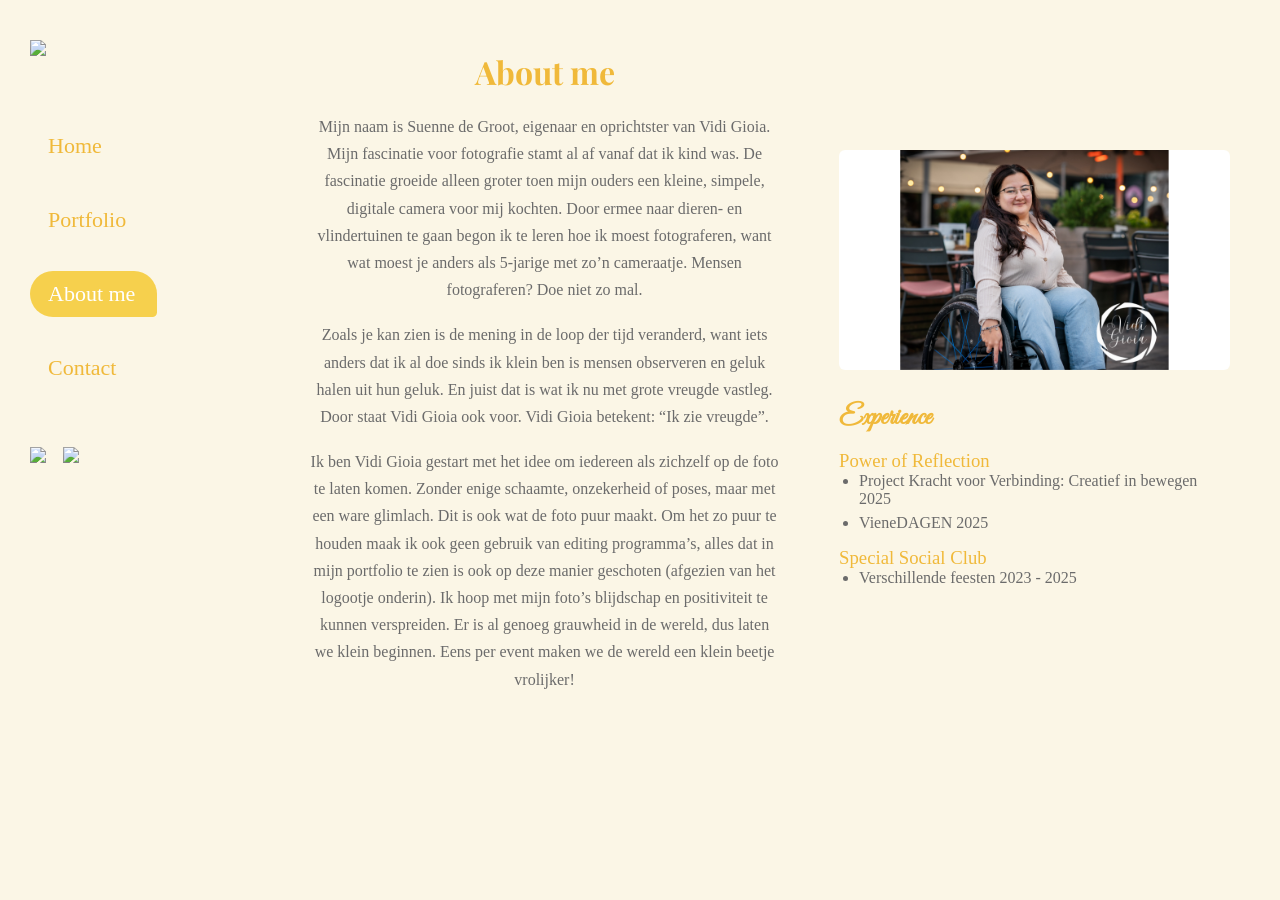
==== about/index.html @ d255e982 "Update index.html" ====
<!DOCTYPE html>
<html lang="en">
<head>
<meta charset="UTF-8">
<title>Vidi Gioia – About me</title>
<meta name="viewport" content="width=device-width, initial-scale=1.0">
<link rel="stylesheet" href="../css/styles.css">
<link href="https://fonts.googleapis.com/css2?family=Playfair+Display:wght@400;600&family=Great+Vibes&display=swap" rel="stylesheet">
</head>
<body>

<div class="container">
    <aside class="sidebar">
        <a class="logo" href="/">
            <img class="logo" src="../assets/logovidigioia.png">
        </a>
        <nav class="menu">
            <a href="/">Home</a>
            <a href="/portfolio/">Portfolio</a>
            <a href="/about/" class="active">About me</a>
            <a href="/contact/">Contact</a>
        </nav>

        <div class="socials">
            <a href="#">
                <img src="../assets/instagram_small.svg"> 
            </a>
            <a href="#">
                <img src="../assets/linkedin_small.svg"> 
            </a>
        </div>
    </aside>

    <main>
        <div class="about-layout">

            <!-- LEFT SIDE -->
            <div class="about-text">
                <h1>About me</h1>

                <p>
                    Mijn naam is Suenne de Groot, eigenaar en oprichtster van Vidi Gioia. Mijn fascinatie voor fotografie stamt al af vanaf dat ik kind was. De fascinatie groeide alleen groter toen mijn ouders een kleine, simpele, digitale camera voor mij kochten. Door ermee naar dieren- en vlindertuinen te gaan begon ik te leren hoe ik moest fotograferen, want wat moest je anders als 5-jarige met zo’n cameraatje. Mensen fotograferen? Doe niet zo mal.
                </p>

                <p>
                    Zoals je kan zien is de mening in de loop der tijd veranderd, want iets anders dat ik al doe sinds ik klein ben is mensen observeren en geluk halen uit hun geluk. En juist dat is wat ik nu met grote vreugde vastleg. Door staat Vidi Gioia ook voor. Vidi Gioia betekent: “Ik zie vreugde”.
                </p>

                <p>
                    Ik ben Vidi Gioia gestart met het idee om iedereen als zichzelf op de foto te laten komen. Zonder enige schaamte, onzekerheid of poses, maar met een ware glimlach. Dit is ook wat de foto puur maakt. Om het zo puur te houden maak ik ook geen gebruik van editing programma’s, alles dat in mijn portfolio te zien is ook op deze manier geschoten (afgezien van het logootje onderin). Ik hoop met mijn foto’s blijdschap en positiviteit te kunnen verspreiden. Er is al genoeg grauwheid in de wereld, dus laten we klein beginnen. Eens per event maken we de wereld een klein beetje vrolijker!
                </p>
            </div>

            <!-- RIGHT SIDE -->
            <div class="about-side">
                <img src="../assets/Aboutmefoto.png" alt="About photo">

                <div class="experience">
                    <h2>Experience</h2>

                    <h3>Power of Reflection</h3>
                    <ul>
                        <li>Project Kracht voor Verbinding: Creatief in bewegen 2025</li>
                        <li>VieneDAGEN 2025</li>
                    </ul>

                    <h3>Special Social Club</h3>
                    <ul>
                        <li>Verschillende feesten 2023 - 2025</li>
                    </ul>
                </div>
            </div>

        </div>
    </main>
</div>

<script src="../js/menu.js"></script>
</body>
</html>
---- css/styles.css ----
/* =========================
   RESET & BASE
========================= */

* {
    margin: 0;
    padding: 0;
    box-sizing: border-box;
}

body {
    background: #fbf6e6;
    font-family: Georgia, serif;
    color: #f0b93a;
}

.container {
    display: flex;
    min-height: 100vh;
}

/* =========================
   SIDEBAR / MENU
========================= */

.sidebar {
    width: 260px;
    padding: 40px 30px;
}

.logo {
    font-family: 'Great Vibes', cursive;
    font-size: 48px;
    color: #000;
    line-height: 1;
    margin-bottom: 40px;
    max-width: 250px;
}

/* MENU LINKS */
.menu a {
    position: relative;
    display: inline-block;
    font-size: 22px;
    text-decoration: none;
    color: #f0b93a;
    margin: 14px 0;
    padding: 10px 22px 10px 18px;
    z-index: 1;
}

/* pill background */
.menu a::before {
    content: "";
    position: absolute;
    inset: 0;
    background: #f6d04d;
    border-radius: 30px 30px 6px 30px;
    opacity: 0;
    z-index: -1;
    transition: opacity 0.2s ease;
}

.menu a:hover {
    color: #fff;
}

/* arrow tip */
.menu a::after {
    content: "";
    position: absolute;
    top: 50%;
    transform: translateY(-50%);
    border-left: 14px solid #f6d04d;
    border-top: 14px solid transparent;
    border-bottom: 14px solid transparent;
    opacity: 0;
    transition: opacity 0.2s ease;
}

/* hover + active */
.menu a:hover::before,
.menu a:hover::after,
.menu a.active::before,
.menu a.active::after {
    opacity: 1;
}

.menu a.active {
    color: #fff;
}

/* SOCIALS */
.socials {
    margin-top: 40px;
}

.socials a {
    margin-right: 12px;
    font-size: 20px;
    text-decoration: none;
    color: #f0b93a;
}

/* =========================
   MAIN CONTENT
========================= */

main {
    flex: 1;
    padding: 50px;
}

/* =========================
   CONTACT PAGE
========================= */

.contact-layout {
    display: grid;
    grid-template-columns: 1fr 260px;
    gap: 40px;
}

.contact-form {
    border: 2px solid #f6d04d;
    border-radius: 16px;
    padding: 30px;
    background: #fff9e8;
}

.contact-form h2 {
    margin-bottom: 20px;
}

.contact-form input,
.contact-form textarea {
    width: 100%;
    margin-bottom: 16px;
    padding: 10px;
    border-radius: 10px;
    border: 1px solid #f6d04d;
    background: #fffdf3;
    font-family: inherit;
}

.contact-form textarea {
    resize: vertical;
    min-height: 100px;
}

.contact-form button {
    width: 100%;
    background: #f6d04d;
    border: none;
    padding: 12px;
    border-radius: 20px;
    color: #fff;
    font-size: 16px;
    cursor: pointer;
}

/* right contact box */
.contact-box {
    background: #f6d04d;
    border-radius: 20px;
    padding: 20px;
    color: #fff;
    margin-bottom: 20px;
    font-size: 14px;
    line-height: 1.6;
}

/* review */
.review {
    background: #fff3cc;
    border-radius: 20px;
    padding: 20px;
    font-size: 14px;
    line-height: 1.6;
    color: #8a6a00;
}

/* =========================
   ABOUT PAGE
========================= */

.about-layout {
    display: grid;
    grid-template-columns: 1.2fr 1fr;
    gap: 60px;
    align-items: start;
}

.about-text {
    text-align: center;
}

.about-text h1 {
    font-family: 'Playfair Display', serif;
    font-size: 32px;
    margin-bottom: 20px;
    text-align: center;
}

.about-text p {
    margin-bottom: 18px;
    line-height: 1.7;
    color: #6b6b6b;
}

.about-side img {
    margin-top: 100px;
    width: 100%;
    border-radius: 6px;
    display: block;
    margin-bottom: 30px;
}

.experience h2 {
    font-family: 'Great Vibes', cursive;
    font-size: 28px;
    margin-bottom: 15px;
}

.experience h3 {
    margin-top: 15px;
    font-weight: normal;
}

.experience ul {
    margin-left: 20px;
    margin-bottom: 10px;
    color: #6b6b6b;
}

.experience li {
    margin-bottom: 6px;
}

/* =========================
   PORTFOLIO PAGE
========================= */

/* =========================
   PORTFOLIO IMAGE VIEW
========================= */

.view-btn {
    position: absolute;
    bottom: 7px;
    right: 14px;
    color: white;
    font-size: 14px;
    padding: 6px 10px;
    border-radius: 20px;
    cursor: pointer;
    opacity: 0;
    transition: opacity 0.2s ease;
}

.card:hover .view-btn {
    opacity: 1;
}

.thumb:hover {
    cursor: pointer;
}

/* popup */
.image-popup {
    position: fixed;
    inset: 0;
    background: rgba(0,0,0,0.85);
    display: flex;
    align-items: center;
    justify-content: center;
    z-index: 9999;
}

.image-popup img {
    max-width: 90vw;
    max-height: 90vh;
    object-fit: contain;
    box-shadow: 0 20px 60px rgba(0,0,0,0.6);
    border-radius: 6px;
}

.image-popup.close {
    display: none;
}

/* =========================
   PORTFOLIO FOLDERS
========================= */

.portfolio-folder {
    position: relative;
    cursor: pointer;
    aspect-ratio: 4 / 3;
    border-radius: 6px;
}

.portfolio-folder {
    background: transparent;
}

.portfolio-folder .thumb {
    width: 100%;
    height: 100%;
}

.portfolio-folder .folder-label {
    position: absolute;
    bottom: 0;
    width: 100%;
    padding: 12px;
    background: rgba(0,0,0,0.55);
    color: #fff;
    font-family: 'Playfair Display', serif;
    font-size: 18px;
}

.portfolio-folder .folder-label {
    z-index: 5;
}

.portfolio-folder:hover {
    transform: translateY(-2px);
}

.portfolio-grid {
    display: grid;
    grid-template-columns: repeat(auto-fill, minmax(180px, 1fr));
    gap: 24px;
}

#portfolioGrid {
    margin-top: 90px;
}

.portfolio-group {
    margin-bottom: 60px;
}

.portfolio-group h2 {
    font-family: 'Playfair Display', serif;
    font-size: 28px;
    margin-bottom: 20px;
}

.portfolio-grid-inner {
    display: grid;
    grid-template-columns: repeat(auto-fill, minmax(180px, 1fr));
    gap: 20px;
}

.portfolio-grid.expanded {
    display: block;
}

/* stacked preview inside folder */
.portfolio-folder .stack {
    position: relative;
    width: 100%;
    height: 100%;
}

.portfolio-folder .stack .thumb {
    position: absolute;
    inset: 0;
    border-radius: 6px;
    background-size: cover;
    background-position: center;
    background-repeat: no-repeat;
}

/* offsets for stacked effect */
.portfolio-folder .stack .thumb:nth-child(1) {
    transform: translate(0, 0);
    z-index: 3;
}

.portfolio-folder .stack .thumb:nth-child(2) {
    transform: translate(6px, 6px);
    opacity: 0.85;
    z-index: 2;
}

.portfolio-folder .stack .thumb:nth-child(3) {
    transform: translate(12px, 12px);
    opacity: 0.7;
    z-index: 1;
}


.back-link {
    display: inline-block;
    margin-bottom: 20px;
    font-size: 14px;
    text-decoration: none;
    color: #000;
}

.back-link:hover {
    text-decoration: none;
}

.card {
    position: relative;
    background: #f6d04d;
    border-radius: 12px;
    padding-bottom: 10px;
    padding-top: 6px;
    padding-left: 20px;
    padding-right: 20px;
    box-sizing: border-box;
}

.card span {
    font-size: 12px;
    color: #fff;
}

.thumb {
    background-size: contain;
    background-position: center;
    background-repeat: no-repeat;
    margin-top: 6px;
    height: 120px;
    border-radius: 6px;
}

/* =========================
   IMAGE LOADER
========================= */

.loader {
    position: absolute;
    inset: 0;
    display: flex;
    align-items: center;
    justify-content: center;
    background: transparent;
    z-index: 10;
}

.loader::after {
    content: "";
    width: 28px;
    height: 28px;
    border: 3px solid #e6e6e6;
    border-top-color: #f6d04d;
    border-radius: 50%;
    animation: spin 0.8s linear infinite;
}

@keyframes spin {
    to { transform: rotate(360deg); }
}

/* =========================
   REVIEW CAROUSEL
========================= */

.review {
    position: relative;
    overflow: hidden;
}

.review-content {
    transition: opacity 0.3s ease;
}

.review-stars {
    margin-bottom: 10px;
    color: #f6d04d;
}

.review-text {
    margin-bottom: 12px;
}

.review-controls {
    position: absolute;
    bottom: 12px;
    right: 14px;
    display: flex;
    gap: 6px;
}

.review-controls button {
    background: #f6d04d;
    border: none;
    color: #fff;
    width: 26px;
    height: 26px;
    border-radius: 50%;
    cursor: pointer;
    font-size: 16px;
    line-height: 1;
}

.home-grid {
    display: grid; 
    grid-template-columns: repeat(2, 1fr);
    gap: 30px;

    max-width: 1100px;
    margin: 0 auto;
}

/* =========================
   RESPONSIVE (MOBILE)
========================= */

@media (max-width: 768px) {

    .about-layout {
        grid-template-columns: 1fr;
        gap: 30px;
    }

    .about-text {
        text-align: center;
    }

    .menu a::before {
        border-radius: 15px;
    }

    #portfolioGrid {
    margin-top: -20px;
    }

    .contact-layout > div:last-child {
        display: flex;
        gap: 12px;
    }

    .contact-box,
    .review {
        flex: 1;
    }

    .container {
        flex-direction: column;
    }

    /* sidebar stacks vertically */
    .sidebar {
        width: 100%;
        padding: 24px 20px;
        display: block;
        text-align: center;
    }

    .logo {
        font-size: 36px;
        margin-bottom: 16px;
    }

    /* MENU UNDER LOGO, HORIZONTAL */
    .menu {
        display: flex;
        justify-content: center;
        gap: 6px;
    }

    .menu a {
        margin: 0;
        font-size: 20px;
        padding: 8px 14px;
    }

    /* remove arrow tip on mobile */
    .menu a::after {
        display: none;
    }

    .socials {
        margin-top: 16px;
        text-align: center;
    }

    main {
        padding: 30px 20px;
    }

    .contact-layout {
        grid-template-columns: 1fr;
        margin-top: -25px;
    }
}

/* =========================
   VERY SMALL PHONES
========================= */

@media (max-width: 420px) {

    .about-text {
        text-align: center;
    }

    .about-layout {
        grid-template-columns: 1fr;
        gap: 30px;
    }

    .contact-layout {
        margin-top: -25px;
    }

    #portfolioGrid {
    margin-top: 0px;
    }

    /* FOLDER VIEW */
    .portfolio-grid {
        grid-template-columns: repeat(2, 1fr);
        gap: 16px;
    }

    /* IMAGE VIEW */
    .portfolio-grid-inner {
        grid-template-columns: repeat(2, 1fr);
        gap: 14px;
    }

    .thumb {
        height: 110px;
    }

    .card {
    position: relative;
    background: #f6d04d;
    border-radius: 12px;
    padding-bottom: 3px;
    padding-top: 0px;
    padding-left: 10px;
    padding-right: 10px;
    box-sizing: border-box;
    }

    .menu {
        flex-wrap: wrap;
        gap: 4px;
    }

    .menu a {
        font-size: 16px;
        padding: 6px 10px;
        white-space: nowrap;
    }

    .menu a::before {
        border-radius: 30px; /* keep your pill look */
    }
}
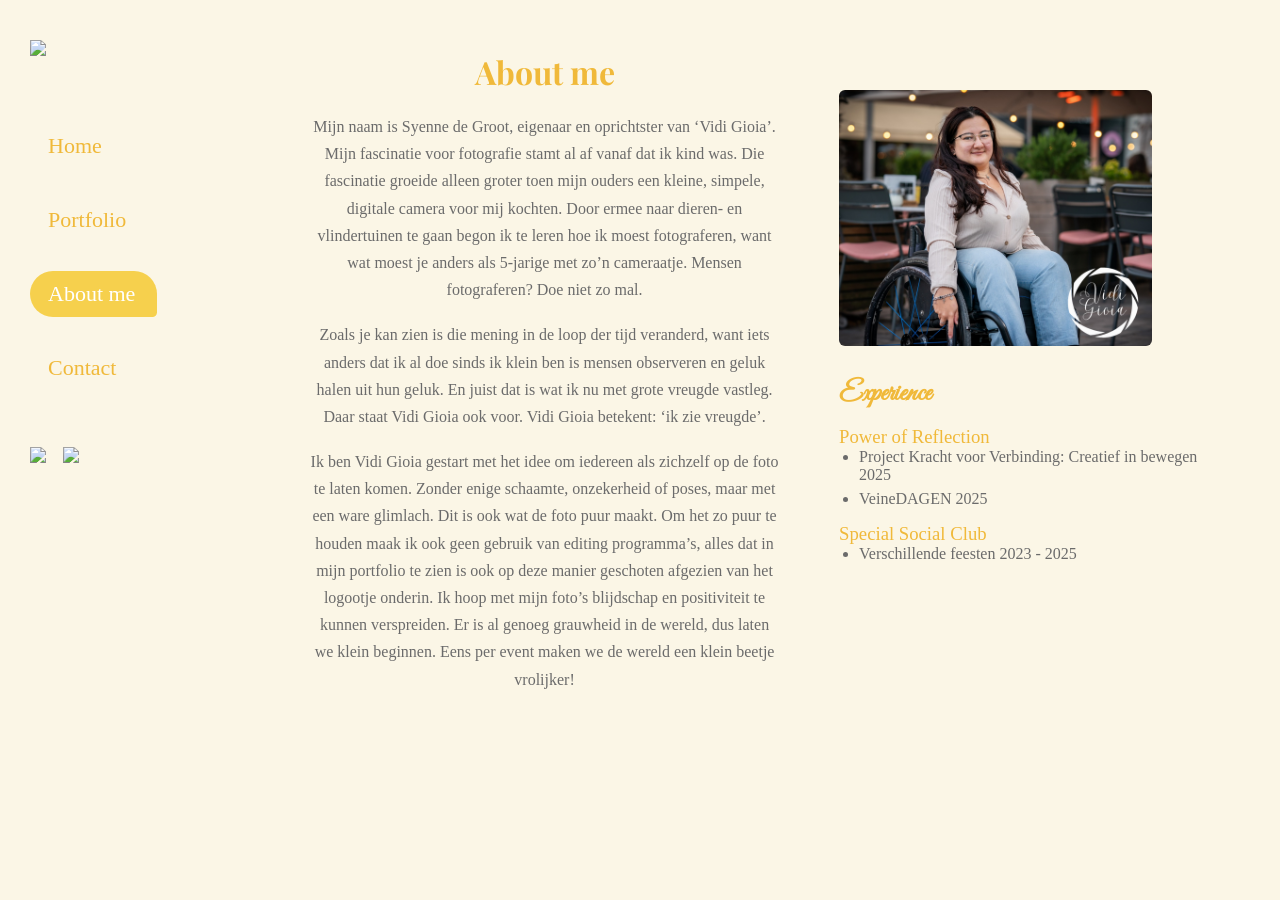
==== commit 4ea98330: "Add files via upload" ====
--- a/about/index.html
+++ b/about/index.html
@@ -39,15 +39,13 @@
                 <h1>About me</h1>
 
                 <p>
-                    Mijn naam is Suenne de Groot, eigenaar en oprichtster van Vidi Gioia. Mijn fascinatie voor fotografie stamt al af vanaf dat ik kind was. De fascinatie groeide alleen groter toen mijn ouders een kleine, simpele, digitale camera voor mij kochten. Door ermee naar dieren- en vlindertuinen te gaan begon ik te leren hoe ik moest fotograferen, want wat moest je anders als 5-jarige met zo’n cameraatje. Mensen fotograferen? Doe niet zo mal.
+                    Mijn naam is Syenne de Groot, eigenaar en oprichtster van ‘Vidi Gioia’. Mijn fascinatie voor fotografie stamt al af vanaf dat ik kind was. Die fascinatie groeide alleen groter toen mijn ouders een kleine, simpele, digitale camera voor mij kochten. Door ermee naar dieren- en vlindertuinen te gaan begon ik te leren hoe ik moest fotograferen, want wat moest je anders als 5-jarige met zo’n cameraatje. Mensen fotograferen? Doe niet zo mal.
                 </p>
-
                 <p>
-                    Zoals je kan zien is de mening in de loop der tijd veranderd, want iets anders dat ik al doe sinds ik klein ben is mensen observeren en geluk halen uit hun geluk. En juist dat is wat ik nu met grote vreugde vastleg. Door staat Vidi Gioia ook voor. Vidi Gioia betekent: “Ik zie vreugde”.
+                    Zoals je kan zien is die mening in de loop der tijd veranderd, want iets anders dat ik al doe sinds ik klein ben is mensen observeren en geluk halen uit hun geluk. En juist dat is wat ik nu met grote vreugde vastleg. Daar staat Vidi Gioia ook voor. Vidi Gioia betekent: ‘ik zie vreugde’.
                 </p>
-
                 <p>
-                    Ik ben Vidi Gioia gestart met het idee om iedereen als zichzelf op de foto te laten komen. Zonder enige schaamte, onzekerheid of poses, maar met een ware glimlach. Dit is ook wat de foto puur maakt. Om het zo puur te houden maak ik ook geen gebruik van editing programma’s, alles dat in mijn portfolio te zien is ook op deze manier geschoten (afgezien van het logootje onderin). Ik hoop met mijn foto’s blijdschap en positiviteit te kunnen verspreiden. Er is al genoeg grauwheid in de wereld, dus laten we klein beginnen. Eens per event maken we de wereld een klein beetje vrolijker!
+                    Ik ben Vidi Gioia gestart met het idee om iedereen als zichzelf op de foto te laten komen. Zonder enige schaamte, onzekerheid of poses, maar met een ware glimlach. Dit is ook wat de foto puur maakt. Om het zo puur te houden maak ik ook geen gebruik van editing programma’s, alles dat in mijn portfolio te zien is ook op deze manier geschoten afgezien van het logootje onderin. Ik hoop met mijn foto’s blijdschap en positiviteit te kunnen verspreiden. Er is al genoeg grauwheid in de wereld, dus laten we klein beginnen. Eens per event maken we de wereld een klein beetje vrolijker!
                 </p>
             </div>
 
@@ -61,7 +59,7 @@
                     <h3>Power of Reflection</h3>
                     <ul>
                         <li>Project Kracht voor Verbinding: Creatief in bewegen 2025</li>
-                        <li>VieneDAGEN 2025</li>
+                        <li>VeineDAGEN 2025</li>
                     </ul>
 
                     <h3>Special Social Club</h3>
--- a/css/styles.css
+++ b/css/styles.css
@@ -209,8 +209,8 @@
 }
 
 .about-side img {
-    margin-top: 100px;
-    width: 100%;
+    margin-top: 40px;
+    width: 80%;
     border-radius: 6px;
     display: block;
     margin-bottom: 30px;
@@ -509,6 +509,16 @@
     margin: 0 auto;
 }
 
+a {
+  text-decoration: none; /* no underline by default */
+  color: inherit;        /* same color as surrounding text */
+}
+
+a:hover,
+a:focus {
+  text-decoration: underline; /* underline on hover/focus */
+}
+
 /* =========================
    RESPONSIVE (MOBILE)
 ========================= */
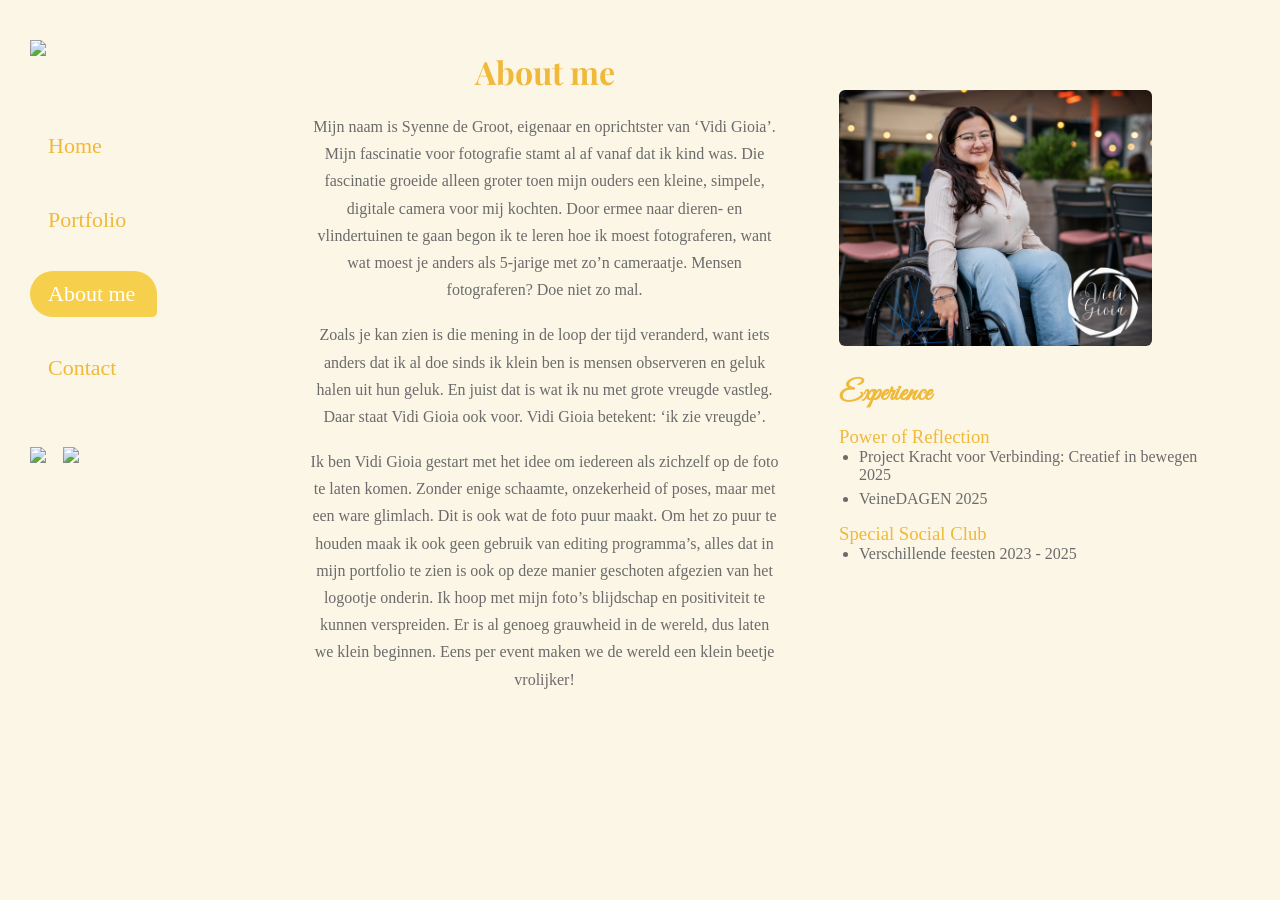
==== commit c38012bd: "Add files via upload" ====
--- a/about/index.html
+++ b/about/index.html
@@ -5,7 +5,7 @@
 <title>Vidi Gioia – About me</title>
 <meta name="viewport" content="width=device-width, initial-scale=1.0">
 <link rel="stylesheet" href="../css/styles.css">
-<link href="https://fonts.googleapis.com/css2?family=Playfair+Display:wght@400;600&family=Great+Vibes&display=swap" rel="stylesheet">
+<link href="https://fonts.googleapis.com/css2?family=Playfair+Display:wght@400;600&family=Great+Vibes&family=Quicksand:wght@300&display=swap" rel="stylesheet">
 </head>
 <body>
 
